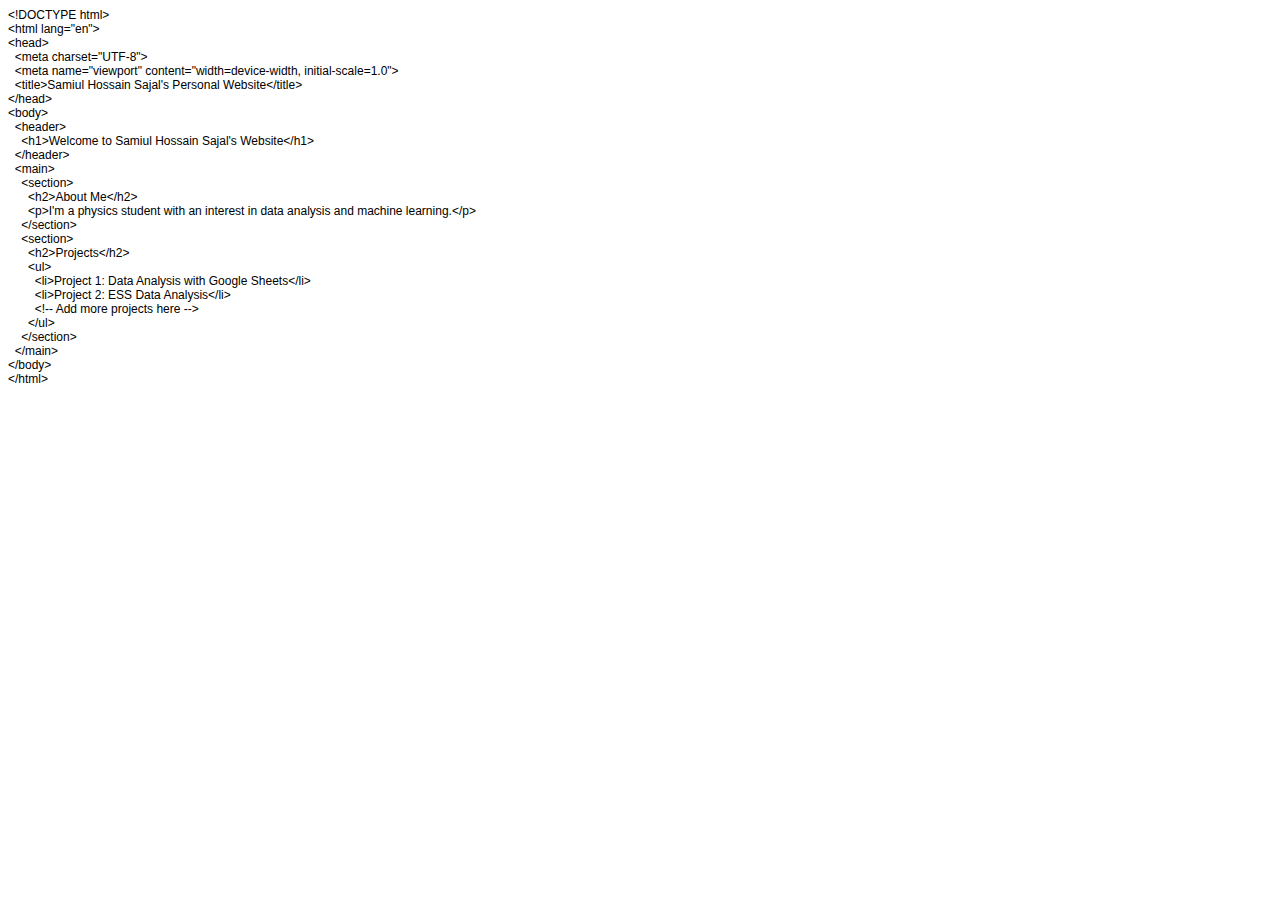
==== index.html @ 95384a32 "Add files via upload" ====
<!DOCTYPE html PUBLIC "-//W3C//DTD HTML 4.01//EN" "http://www.w3.org/TR/html4/strict.dtd">
<html>
<head>
  <meta http-equiv="Content-Type" content="text/html; charset=utf-8">
  <meta http-equiv="Content-Style-Type" content="text/css">
  <title></title>
  <meta name="Generator" content="Cocoa HTML Writer">
  <meta name="CocoaVersion" content="2487.7">
  <style type="text/css">
    p.p1 {margin: 0.0px 0.0px 0.0px 0.0px; font: 12.0px Helvetica}
  </style>
</head>
<body>
<p class="p1">&lt;!DOCTYPE html&gt;</p>
<p class="p1">&lt;html lang="en"&gt;</p>
<p class="p1">&lt;head&gt;</p>
<p class="p1"><span class="Apple-converted-space">  </span>&lt;meta charset="UTF-8"&gt;</p>
<p class="p1"><span class="Apple-converted-space">  </span>&lt;meta name="viewport" content="width=device-width, initial-scale=1.0"&gt;</p>
<p class="p1"><span class="Apple-converted-space">  </span>&lt;title&gt;Samiul Hossain Sajal's Personal Website&lt;/title&gt;</p>
<p class="p1">&lt;/head&gt;</p>
<p class="p1">&lt;body&gt;</p>
<p class="p1"><span class="Apple-converted-space">  </span>&lt;header&gt;</p>
<p class="p1"><span class="Apple-converted-space">    </span>&lt;h1&gt;Welcome to Samiul Hossain Sajal's Website&lt;/h1&gt;</p>
<p class="p1"><span class="Apple-converted-space">  </span>&lt;/header&gt;</p>
<p class="p1"><span class="Apple-converted-space">  </span>&lt;main&gt;</p>
<p class="p1"><span class="Apple-converted-space">    </span>&lt;section&gt;</p>
<p class="p1"><span class="Apple-converted-space">      </span>&lt;h2&gt;About Me&lt;/h2&gt;</p>
<p class="p1"><span class="Apple-converted-space">      </span>&lt;p&gt;I'm a physics student with an interest in data analysis and machine learning.&lt;/p&gt;</p>
<p class="p1"><span class="Apple-converted-space">    </span>&lt;/section&gt;</p>
<p class="p1"><span class="Apple-converted-space">    </span>&lt;section&gt;</p>
<p class="p1"><span class="Apple-converted-space">      </span>&lt;h2&gt;Projects&lt;/h2&gt;</p>
<p class="p1"><span class="Apple-converted-space">      </span>&lt;ul&gt;</p>
<p class="p1"><span class="Apple-converted-space">        </span>&lt;li&gt;Project 1: Data Analysis with Google Sheets&lt;/li&gt;</p>
<p class="p1"><span class="Apple-converted-space">        </span>&lt;li&gt;Project 2: ESS Data Analysis&lt;/li&gt;</p>
<p class="p1"><span class="Apple-converted-space">        </span>&lt;!-- Add more projects here --&gt;</p>
<p class="p1"><span class="Apple-converted-space">      </span>&lt;/ul&gt;</p>
<p class="p1"><span class="Apple-converted-space">    </span>&lt;/section&gt;</p>
<p class="p1"><span class="Apple-converted-space">  </span>&lt;/main&gt;</p>
<p class="p1">&lt;/body&gt;</p>
<p class="p1">&lt;/html&gt;</p>
</body>
</html>
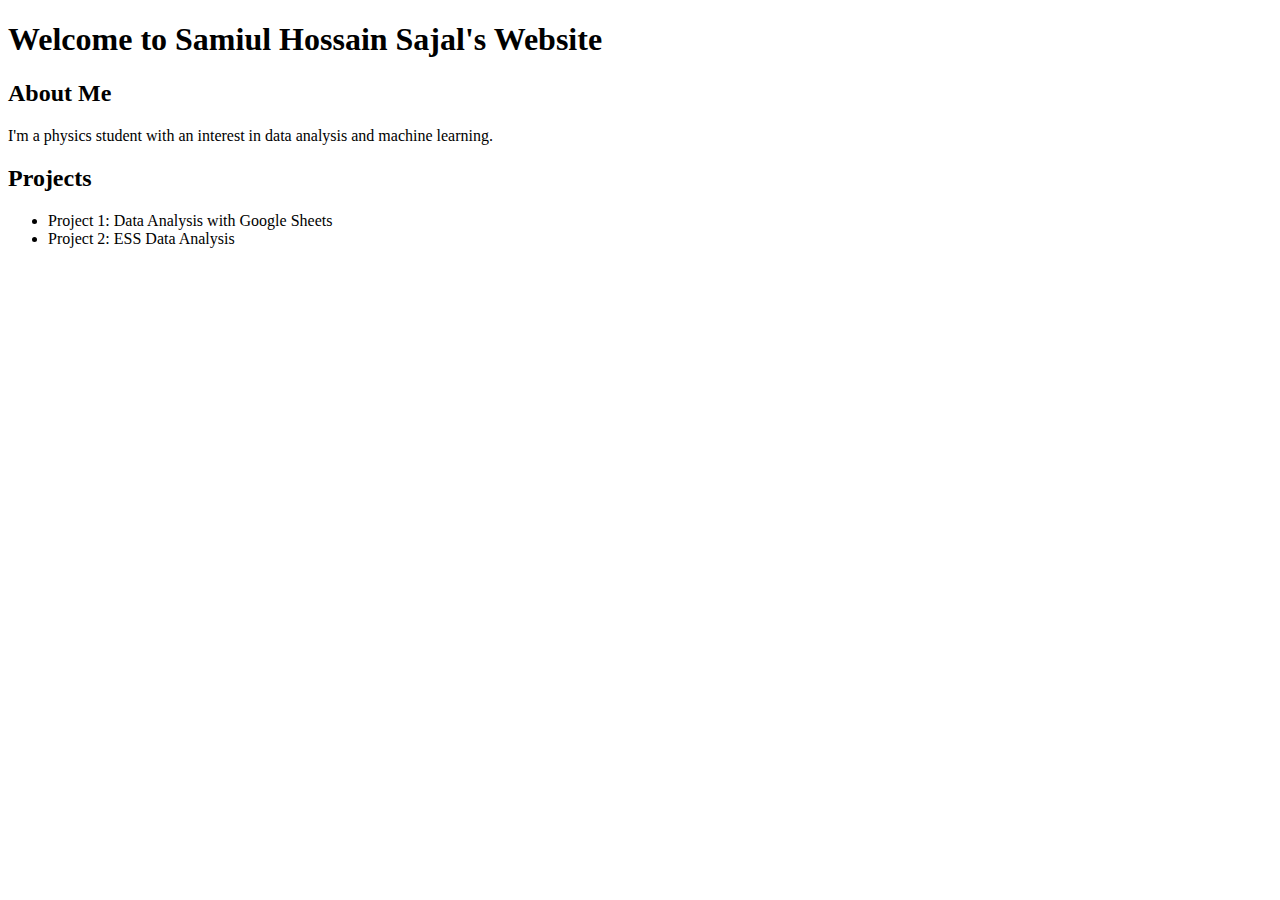
==== commit c4584fba: "index.html" ====
--- a/index.html
+++ b/index.html
@@ -1,42 +1,28 @@
-<!DOCTYPE html PUBLIC "-//W3C//DTD HTML 4.01//EN" "http://www.w3.org/TR/html4/strict.dtd">
-<html>
+<!DOCTYPE html>
+<html lang="en">
 <head>
-  <meta http-equiv="Content-Type" content="text/html; charset=utf-8">
-  <meta http-equiv="Content-Style-Type" content="text/css">
-  <title></title>
-  <meta name="Generator" content="Cocoa HTML Writer">
-  <meta name="CocoaVersion" content="2487.7">
-  <style type="text/css">
-    p.p1 {margin: 0.0px 0.0px 0.0px 0.0px; font: 12.0px Helvetica}
-  </style>
+  <meta charset="UTF-8">
+  <meta name="viewport" content="width=device-width, initial-scale=1.0">
+  <title>Samiul Hossain Sajal's Personal Website</title>
 </head>
 <body>
-<p class="p1">&lt;!DOCTYPE html&gt;</p>
-<p class="p1">&lt;html lang="en"&gt;</p>
-<p class="p1">&lt;head&gt;</p>
-<p class="p1"><span class="Apple-converted-space">  </span>&lt;meta charset="UTF-8"&gt;</p>
-<p class="p1"><span class="Apple-converted-space">  </span>&lt;meta name="viewport" content="width=device-width, initial-scale=1.0"&gt;</p>
-<p class="p1"><span class="Apple-converted-space">  </span>&lt;title&gt;Samiul Hossain Sajal's Personal Website&lt;/title&gt;</p>
-<p class="p1">&lt;/head&gt;</p>
-<p class="p1">&lt;body&gt;</p>
-<p class="p1"><span class="Apple-converted-space">  </span>&lt;header&gt;</p>
-<p class="p1"><span class="Apple-converted-space">    </span>&lt;h1&gt;Welcome to Samiul Hossain Sajal's Website&lt;/h1&gt;</p>
-<p class="p1"><span class="Apple-converted-space">  </span>&lt;/header&gt;</p>
-<p class="p1"><span class="Apple-converted-space">  </span>&lt;main&gt;</p>
-<p class="p1"><span class="Apple-converted-space">    </span>&lt;section&gt;</p>
-<p class="p1"><span class="Apple-converted-space">      </span>&lt;h2&gt;About Me&lt;/h2&gt;</p>
-<p class="p1"><span class="Apple-converted-space">      </span>&lt;p&gt;I'm a physics student with an interest in data analysis and machine learning.&lt;/p&gt;</p>
-<p class="p1"><span class="Apple-converted-space">    </span>&lt;/section&gt;</p>
-<p class="p1"><span class="Apple-converted-space">    </span>&lt;section&gt;</p>
-<p class="p1"><span class="Apple-converted-space">      </span>&lt;h2&gt;Projects&lt;/h2&gt;</p>
-<p class="p1"><span class="Apple-converted-space">      </span>&lt;ul&gt;</p>
-<p class="p1"><span class="Apple-converted-space">        </span>&lt;li&gt;Project 1: Data Analysis with Google Sheets&lt;/li&gt;</p>
-<p class="p1"><span class="Apple-converted-space">        </span>&lt;li&gt;Project 2: ESS Data Analysis&lt;/li&gt;</p>
-<p class="p1"><span class="Apple-converted-space">        </span>&lt;!-- Add more projects here --&gt;</p>
-<p class="p1"><span class="Apple-converted-space">      </span>&lt;/ul&gt;</p>
-<p class="p1"><span class="Apple-converted-space">    </span>&lt;/section&gt;</p>
-<p class="p1"><span class="Apple-converted-space">  </span>&lt;/main&gt;</p>
-<p class="p1">&lt;/body&gt;</p>
-<p class="p1">&lt;/html&gt;</p>
+  <header>
+    <h1>Welcome to Samiul Hossain Sajal's Website</h1>
+  </header>
+  <main>
+    <section>
+      <h2>About Me</h2>
+      <p>I'm a physics student with an interest in data analysis and machine learning.</p>
+    </section>
+    <section>
+      <h2>Projects</h2>
+      <ul>
+        <li>Project 1: Data Analysis with Google Sheets</li>
+        <li>Project 2: ESS Data Analysis</li>
+        <!-- Add more projects here -->
+      </ul>
+    </section>
+  </main>
 </body>
 </html>
+
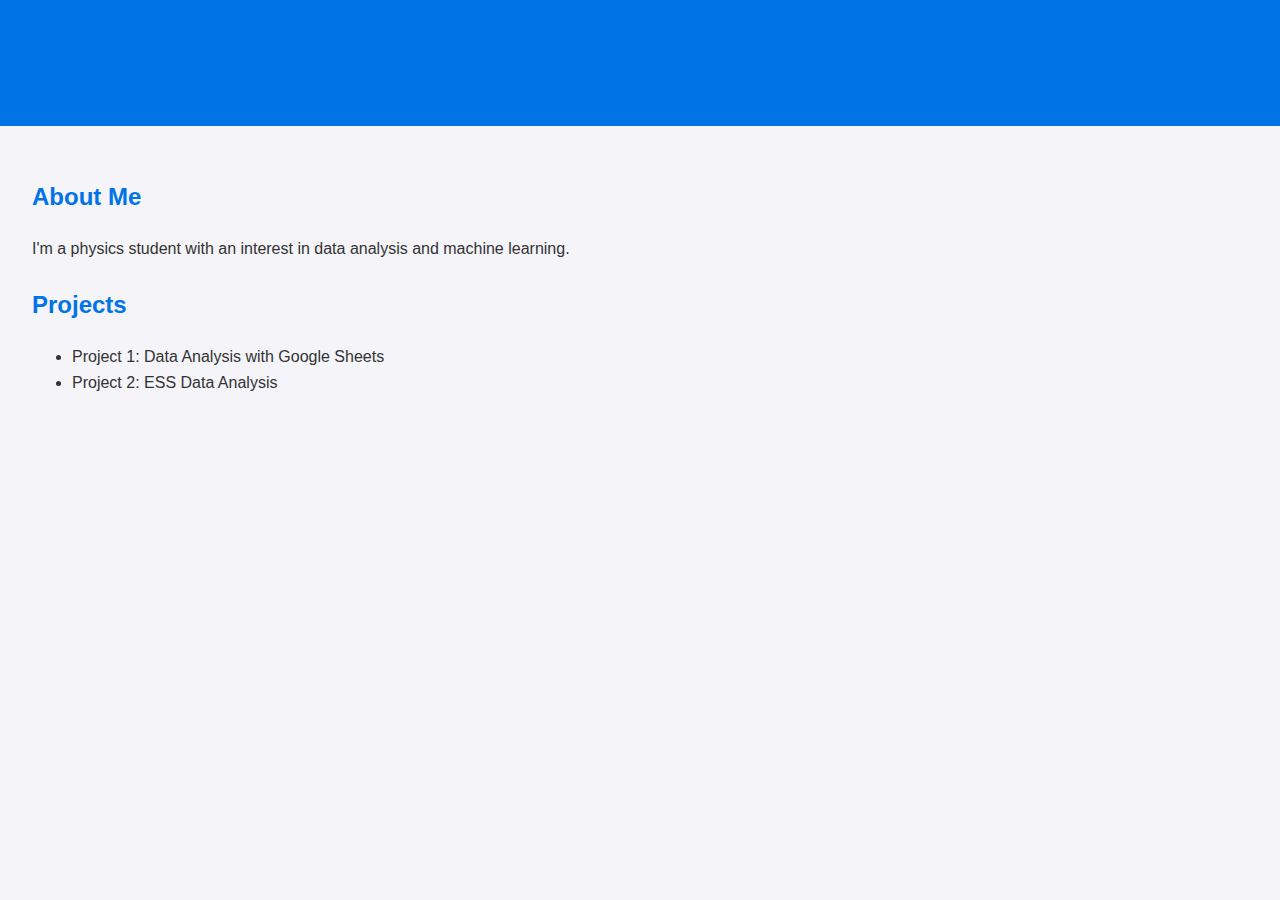
==== commit 9776b5ff: "index.html" ====
--- a/index.html
+++ b/index.html
@@ -1,14 +1,18 @@
 <!DOCTYPE html>
 <html lang="en">
+
 <head>
   <meta charset="UTF-8">
   <meta name="viewport" content="width=device-width, initial-scale=1.0">
   <title>Samiul Hossain Sajal's Personal Website</title>
+  <link rel="stylesheet" href="style.css"> <!-- Add this line -->
 </head>
+
 <body>
   <header>
     <h1>Welcome to Samiul Hossain Sajal's Website</h1>
   </header>
+
   <main>
     <section>
       <h2>About Me</h2>
@@ -24,5 +28,7 @@
     </section>
   </main>
 </body>
+
 </html>
 
+
--- a/style.css
+++ b/style.css
@@ -0,0 +1,28 @@
+body {
+  font-family: Arial, sans-serif;
+  line-height: 1.6;
+  margin: 0;
+  padding: 0;
+  background-color: #f4f4f9;
+  color: #333;
+}
+
+header {
+  background: #0073e6;
+  color: white;
+  padding: 1em 0;
+  text-align: center;
+}
+
+main {
+  padding: 2em;
+}
+
+section {
+  margin-bottom: 1.5em;
+}
+
+h1, h2 {
+  color: #0073e6;
+}
+
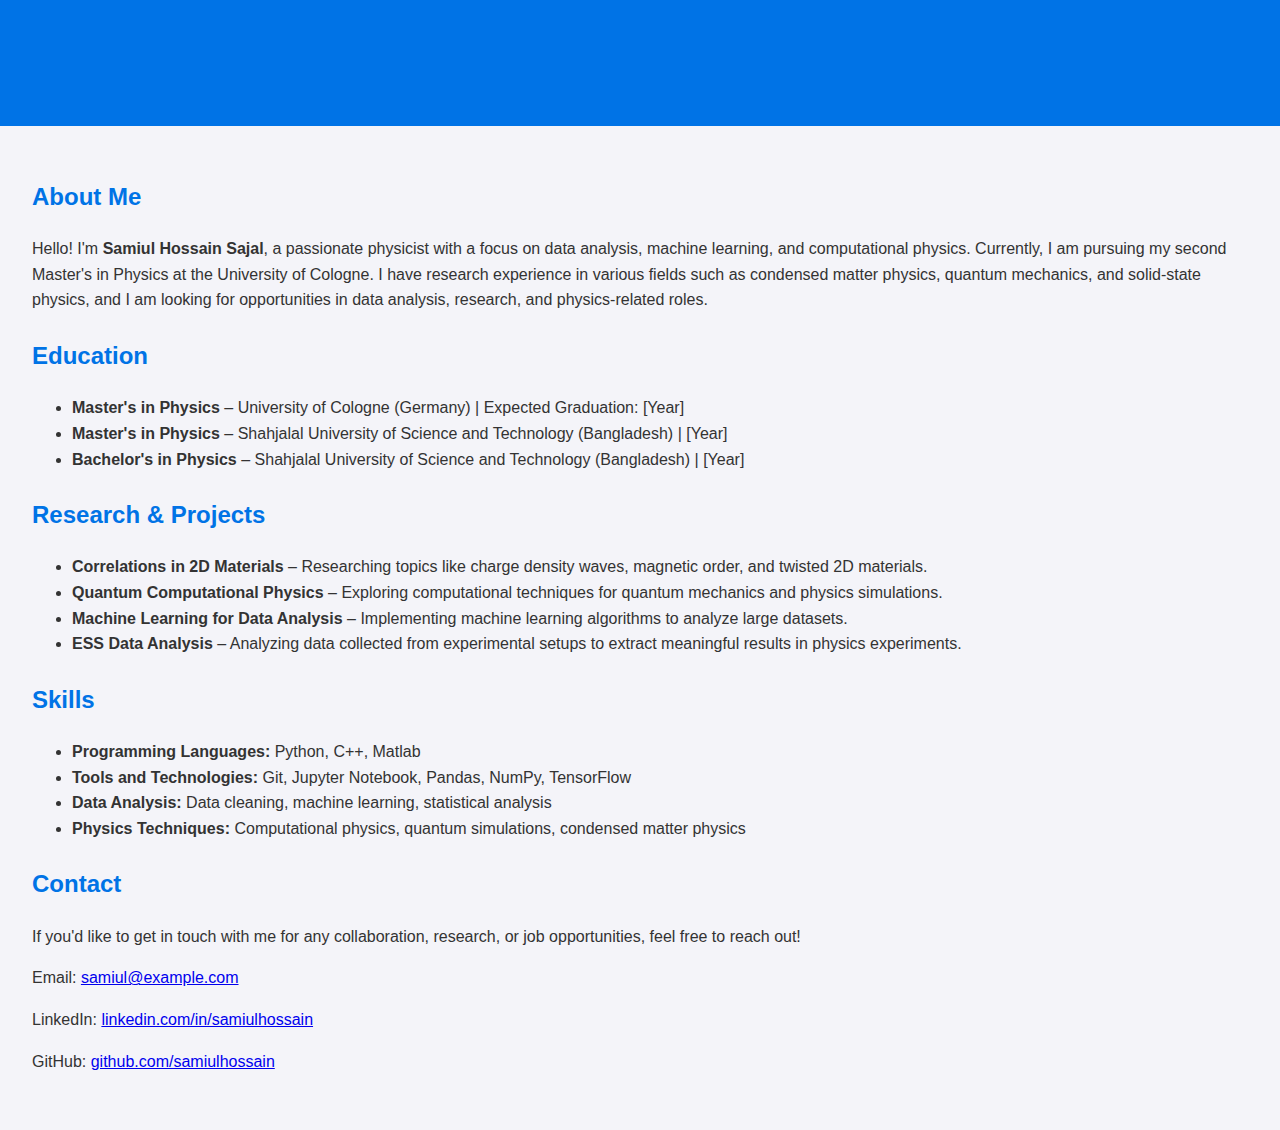
==== commit a384dbc6: "index.html" ====
--- a/index.html
+++ b/index.html
@@ -1,34 +1,58 @@
 <!DOCTYPE html>
 <html lang="en">
+<head>
+    <meta charset="UTF-8">
+    <meta name="viewport" content="width=device-width, initial-scale=1.0">
+    <title>Samiul Hossain Sajal's Personal Website</title>
+    <link rel="stylesheet" href="style.css">
+</head>
+<body>
+    <header>
+        <h1>Welcome to Samiul Hossain Sajal's Personal Website</h1>
+    </header>
 
-<head>
-  <meta charset="UTF-8">
-  <meta name="viewport" content="width=device-width, initial-scale=1.0">
-  <title>Samiul Hossain Sajal's Personal Website</title>
-  <link rel="stylesheet" href="style.css"> <!-- Add this line -->
-</head>
+    <main>
+        <section id="about">
+            <h2>About Me</h2>
+            <p>Hello! I'm <strong>Samiul Hossain Sajal</strong>, a passionate physicist with a focus on data analysis, machine learning, and computational physics. Currently, I am pursuing my second Master's in Physics at the University of Cologne. I have research experience in various fields such as condensed matter physics, quantum mechanics, and solid-state physics, and I am looking for opportunities in data analysis, research, and physics-related roles.</p>
+        </section>
 
-<body>
-  <header>
-    <h1>Welcome to Samiul Hossain Sajal's Website</h1>
-  </header>
+        <section id="education">
+            <h2>Education</h2>
+            <ul>
+                <li><strong>Master's in Physics</strong> – University of Cologne (Germany) | Expected Graduation: [Year]</li>
+                <li><strong>Master's in Physics</strong> – Shahjalal University of Science and Technology (Bangladesh) | [Year]</li>
+                <li><strong>Bachelor's in Physics</strong> – Shahjalal University of Science and Technology (Bangladesh) | [Year]</li>
+            </ul>
+        </section>
 
-  <main>
-    <section>
-      <h2>About Me</h2>
-      <p>I'm a physics student with an interest in data analysis and machine learning.</p>
-    </section>
-    <section>
-      <h2>Projects</h2>
-      <ul>
-        <li>Project 1: Data Analysis with Google Sheets</li>
-        <li>Project 2: ESS Data Analysis</li>
-        <!-- Add more projects here -->
-      </ul>
-    </section>
-  </main>
+        <section id="research">
+            <h2>Research & Projects</h2>
+            <ul>
+                <li><strong>Correlations in 2D Materials</strong> – Researching topics like charge density waves, magnetic order, and twisted 2D materials.</li>
+                <li><strong>Quantum Computational Physics</strong> – Exploring computational techniques for quantum mechanics and physics simulations.</li>
+                <li><strong>Machine Learning for Data Analysis</strong> – Implementing machine learning algorithms to analyze large datasets.</li>
+                <li><strong>ESS Data Analysis</strong> – Analyzing data collected from experimental setups to extract meaningful results in physics experiments.</li>
+            </ul>
+        </section>
+
+        <section id="skills">
+            <h2>Skills</h2>
+            <ul>
+                <li><strong>Programming Languages:</strong> Python, C++, Matlab</li>
+                <li><strong>Tools and Technologies:</strong> Git, Jupyter Notebook, Pandas, NumPy, TensorFlow</li>
+                <li><strong>Data Analysis:</strong> Data cleaning, machine learning, statistical analysis</li>
+                <li><strong>Physics Techniques:</strong> Computational physics, quantum simulations, condensed matter physics</li>
+            </ul>
+        </section>
+
+        <section id="contact">
+            <h2>Contact</h2>
+            <p>If you'd like to get in touch with me for any collaboration, research, or job opportunities, feel free to reach out!</p>
+            <p>Email: <a href="mailto:samiul@example.com">samiul@example.com</a></p>
+            <p>LinkedIn: <a href="https://www.linkedin.com/in/samiulhossain">linkedin.com/in/samiulhossain</a></p>
+            <p>GitHub: <a href="https://github.com/samiulhossain">github.com/samiulhossain</a></p>
+        </section>
+    </main>
 </body>
-
 </html>
-
-
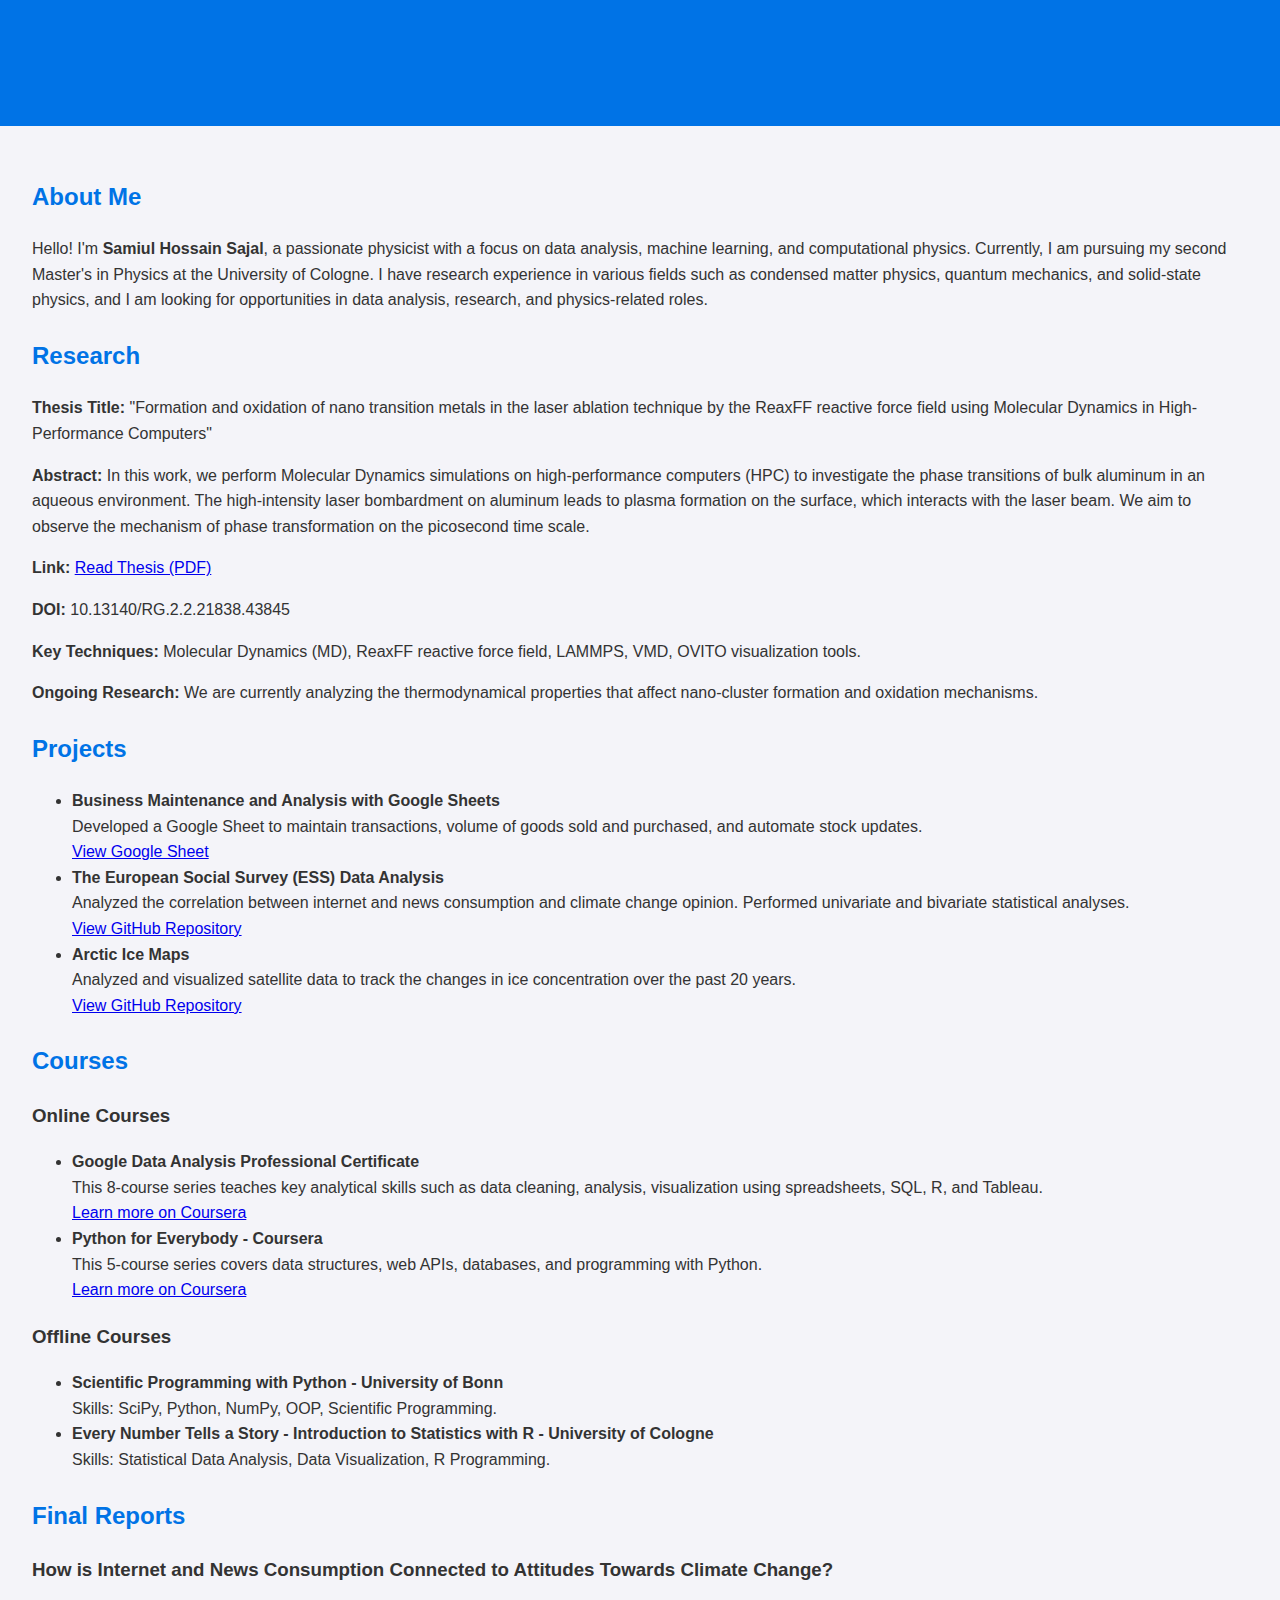
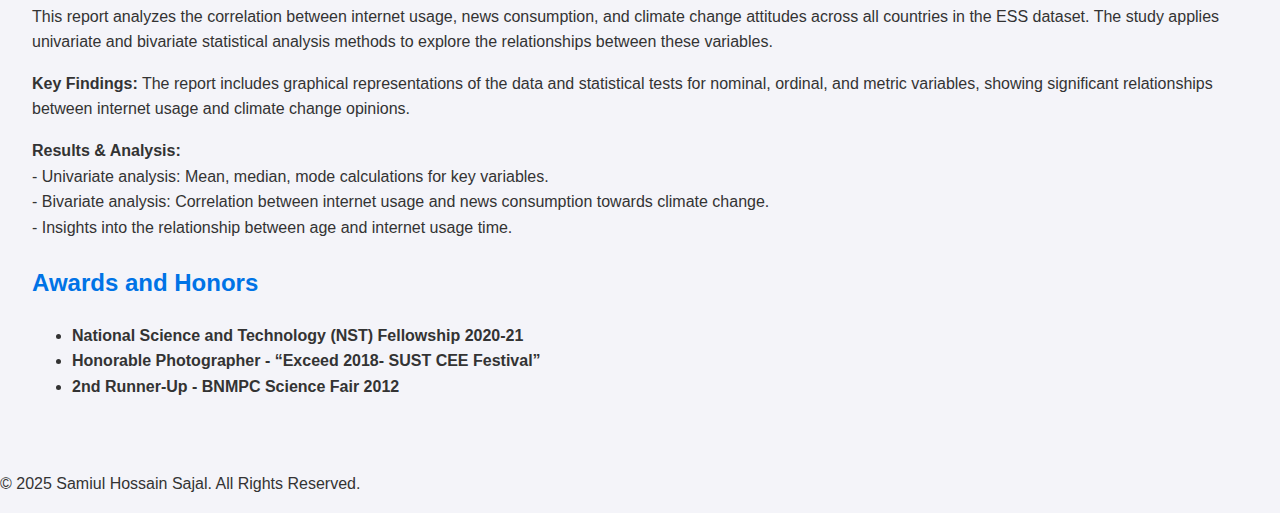
==== commit 4edf9e85: "index.html" ====
--- a/index.html
+++ b/index.html
@@ -17,42 +17,91 @@
             <p>Hello! I'm <strong>Samiul Hossain Sajal</strong>, a passionate physicist with a focus on data analysis, machine learning, and computational physics. Currently, I am pursuing my second Master's in Physics at the University of Cologne. I have research experience in various fields such as condensed matter physics, quantum mechanics, and solid-state physics, and I am looking for opportunities in data analysis, research, and physics-related roles.</p>
         </section>
 
-        <section id="education">
-            <h2>Education</h2>
+        <section id="research">
+            <h2>Research</h2>
+            <p><strong>Thesis Title:</strong> "Formation and oxidation of nano transition metals in the laser ablation technique by the ReaxFF reactive force field using Molecular Dynamics in High-Performance Computers" </p>
+            <p><strong>Abstract:</strong> In this work, we perform Molecular Dynamics simulations on high-performance computers (HPC) to investigate the phase transitions of bulk aluminum in an aqueous environment. The high-intensity laser bombardment on aluminum leads to plasma formation on the surface, which interacts with the laser beam. We aim to observe the mechanism of phase transformation on the picosecond time scale.</p>
+            <p><strong>Link:</strong> <a href="https://www.researchgate.net/publication/372522453_MSc_Thesis_Final#fullTextFileContent" target="_blank">Read Thesis (PDF)</a></p>
+            <p><strong>DOI:</strong> 10.13140/RG.2.2.21838.43845</p>
+            <p><strong>Key Techniques:</strong> Molecular Dynamics (MD), ReaxFF reactive force field, LAMMPS, VMD, OVITO visualization tools.</p>
+            <p><strong>Ongoing Research:</strong> We are currently analyzing the thermodynamical properties that affect nano-cluster formation and oxidation mechanisms.</p>
+        </section>
+
+        <section id="projects">
+            <h2>Projects</h2>
             <ul>
-                <li><strong>Master's in Physics</strong> – University of Cologne (Germany) | Expected Graduation: [Year]</li>
-                <li><strong>Master's in Physics</strong> – Shahjalal University of Science and Technology (Bangladesh) | [Year]</li>
-                <li><strong>Bachelor's in Physics</strong> – Shahjalal University of Science and Technology (Bangladesh) | [Year]</li>
+                <li>
+                    <strong>Business Maintenance and Analysis with Google Sheets</strong><br>
+                    Developed a Google Sheet to maintain transactions, volume of goods sold and purchased, and automate stock updates.<br>
+                    <a href="https://docs.google.com/spreadsheets/d/1Oe4CZt8P85GV68vdaZemYrRef8wVyhUdXqoocnmeuEU/edit?gid=581771623#gid=581771623" target="_blank">View Google Sheet</a>
+                </li>
+                <li>
+                    <strong>The European Social Survey (ESS) Data Analysis</strong><br>
+                    Analyzed the correlation between internet and news consumption and climate change opinion. Performed univariate and bivariate statistical analyses.<br>
+                    <a href="https://github.com/SAMIULSAJAL/internet-and-news-consumption" target="_blank">View GitHub Repository</a>
+                </li>
+                <li>
+                    <strong>Arctic Ice Maps</strong><br>
+                    Analyzed and visualized satellite data to track the changes in ice concentration over the past 20 years.<br>
+                    <a href="https://github.com/SAMIULSAJAL/arctic_ice_map" target="_blank">View GitHub Repository</a>
+                </li>
             </ul>
         </section>
 
-        <section id="research">
-            <h2>Research & Projects</h2>
+        <section id="courses">
+            <h2>Courses</h2>
+            <h3>Online Courses</h3>
             <ul>
-                <li><strong>Correlations in 2D Materials</strong> – Researching topics like charge density waves, magnetic order, and twisted 2D materials.</li>
-                <li><strong>Quantum Computational Physics</strong> – Exploring computational techniques for quantum mechanics and physics simulations.</li>
-                <li><strong>Machine Learning for Data Analysis</strong> – Implementing machine learning algorithms to analyze large datasets.</li>
-                <li><strong>ESS Data Analysis</strong> – Analyzing data collected from experimental setups to extract meaningful results in physics experiments.</li>
+                <li>
+                    <strong>Google Data Analysis Professional Certificate</strong><br>
+                    This 8-course series teaches key analytical skills such as data cleaning, analysis, visualization using spreadsheets, SQL, R, and Tableau.<br>
+                    <a href="https://www.coursera.org/professional-certificates/google-data-analytics" target="_blank">Learn more on Coursera</a>
+                </li>
+                <li>
+                    <strong>Python for Everybody - Coursera</strong><br>
+                    This 5-course series covers data structures, web APIs, databases, and programming with Python.<br>
+                    <a href="https://www.coursera.org/specializations/python" target="_blank">Learn more on Coursera</a>
+                </li>
+            </ul>
+            
+            <h3>Offline Courses</h3>
+            <ul>
+                <li>
+                    <strong>Scientific Programming with Python - University of Bonn</strong><br>
+                    Skills: SciPy, Python, NumPy, OOP, Scientific Programming.
+                </li>
+                <li>
+                    <strong>Every Number Tells a Story - Introduction to Statistics with R - University of Cologne</strong><br>
+                    Skills: Statistical Data Analysis, Data Visualization, R Programming.
+                </li>
             </ul>
         </section>
 
-        <section id="skills">
-            <h2>Skills</h2>
+        <section id="final-reports">
+            <h2>Final Reports</h2>
+            <h3>How is Internet and News Consumption Connected to Attitudes Towards Climate Change?</h3>
+            <p>This report analyzes the correlation between internet usage, news consumption, and climate change attitudes across all countries in the ESS dataset. The study applies univariate and bivariate statistical analysis methods to explore the relationships between these variables.</p>
+            <p><strong>Key Findings:</strong> The report includes graphical representations of the data and statistical tests for nominal, ordinal, and metric variables, showing significant relationships between internet usage and climate change opinions.</p>
+            <p><strong>Results & Analysis:</strong><br>
+                - Univariate analysis: Mean, median, mode calculations for key variables.<br>
+                - Bivariate analysis: Correlation between internet usage and news consumption towards climate change.<br>
+                - Insights into the relationship between age and internet usage time.
+            </p>
+        </section>
+
+        <section id="awards">
+            <h2>Awards and Honors</h2>
             <ul>
-                <li><strong>Programming Languages:</strong> Python, C++, Matlab</li>
-                <li><strong>Tools and Technologies:</strong> Git, Jupyter Notebook, Pandas, NumPy, TensorFlow</li>
-                <li><strong>Data Analysis:</strong> Data cleaning, machine learning, statistical analysis</li>
-                <li><strong>Physics Techniques:</strong> Computational physics, quantum simulations, condensed matter physics</li>
+                <li><strong>National Science and Technology (NST) Fellowship 2020-21</strong></li>
+                <li><strong>Honorable Photographer - “Exceed 2018- SUST CEE Festival”</strong></li>
+                <li><strong>2nd Runner-Up - BNMPC Science Fair 2012</strong></li>
             </ul>
         </section>
+    </main>
 
-        <section id="contact">
-            <h2>Contact</h2>
-            <p>If you'd like to get in touch with me for any collaboration, research, or job opportunities, feel free to reach out!</p>
-            <p>Email: <a href="mailto:samiul@example.com">samiul@example.com</a></p>
-            <p>LinkedIn: <a href="https://www.linkedin.com/in/samiulhossain">linkedin.com/in/samiulhossain</a></p>
-            <p>GitHub: <a href="https://github.com/samiulhossain">github.com/samiulhossain</a></p>
-        </section>
-    </main>
+    <footer>
+        <p>&copy; 2025 Samiul Hossain Sajal. All Rights Reserved.</p>
+    </footer>
 </body>
 </html>
+
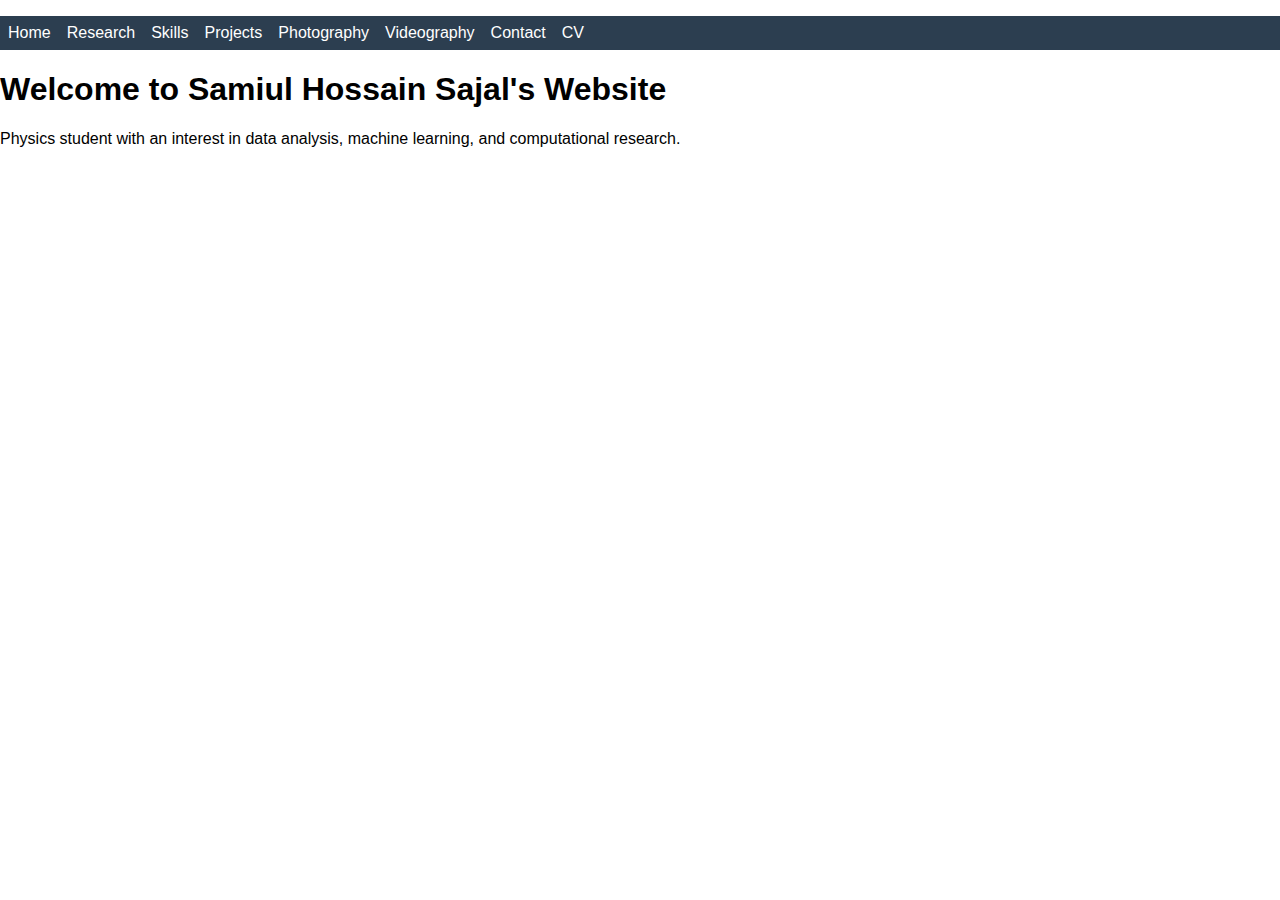
==== commit c44528c6: "test" ====
--- a/index.html
+++ b/index.html
@@ -3,105 +3,27 @@
 <head>
     <meta charset="UTF-8">
     <meta name="viewport" content="width=device-width, initial-scale=1.0">
-    <title>Samiul Hossain Sajal's Personal Website</title>
+    <title>Home - Samiul Hossain Sajal</title>
     <link rel="stylesheet" href="style.css">
 </head>
 <body>
     <header>
-        <h1>Welcome to Samiul Hossain Sajal's Personal Website</h1>
+        <nav>
+            <ul>
+                <li><a href="index.html">Home</a></li>
+                <li><a href="research.html">Research</a></li>
+                <li><a href="skills.html">Skills</a></li>
+                <li><a href="projects.html">Projects</a></li>
+                <li><a href="photography.html">Photography</a></li>
+                <li><a href="videography.html">Videography</a></li>
+                <li><a href="contact.html">Contact</a></li>
+                <li><a href="cv.html">CV</a></li>
+            </ul>
+        </nav>
     </header>
-
     <main>
-        <section id="about">
-            <h2>About Me</h2>
-            <p>Hello! I'm <strong>Samiul Hossain Sajal</strong>, a passionate physicist with a focus on data analysis, machine learning, and computational physics. Currently, I am pursuing my second Master's in Physics at the University of Cologne. I have research experience in various fields such as condensed matter physics, quantum mechanics, and solid-state physics, and I am looking for opportunities in data analysis, research, and physics-related roles.</p>
-        </section>
-
-        <section id="research">
-            <h2>Research</h2>
-            <p><strong>Thesis Title:</strong> "Formation and oxidation of nano transition metals in the laser ablation technique by the ReaxFF reactive force field using Molecular Dynamics in High-Performance Computers" </p>
-            <p><strong>Abstract:</strong> In this work, we perform Molecular Dynamics simulations on high-performance computers (HPC) to investigate the phase transitions of bulk aluminum in an aqueous environment. The high-intensity laser bombardment on aluminum leads to plasma formation on the surface, which interacts with the laser beam. We aim to observe the mechanism of phase transformation on the picosecond time scale.</p>
-            <p><strong>Link:</strong> <a href="https://www.researchgate.net/publication/372522453_MSc_Thesis_Final#fullTextFileContent" target="_blank">Read Thesis (PDF)</a></p>
-            <p><strong>DOI:</strong> 10.13140/RG.2.2.21838.43845</p>
-            <p><strong>Key Techniques:</strong> Molecular Dynamics (MD), ReaxFF reactive force field, LAMMPS, VMD, OVITO visualization tools.</p>
-            <p><strong>Ongoing Research:</strong> We are currently analyzing the thermodynamical properties that affect nano-cluster formation and oxidation mechanisms.</p>
-        </section>
-
-        <section id="projects">
-            <h2>Projects</h2>
-            <ul>
-                <li>
-                    <strong>Business Maintenance and Analysis with Google Sheets</strong><br>
-                    Developed a Google Sheet to maintain transactions, volume of goods sold and purchased, and automate stock updates.<br>
-                    <a href="https://docs.google.com/spreadsheets/d/1Oe4CZt8P85GV68vdaZemYrRef8wVyhUdXqoocnmeuEU/edit?gid=581771623#gid=581771623" target="_blank">View Google Sheet</a>
-                </li>
-                <li>
-                    <strong>The European Social Survey (ESS) Data Analysis</strong><br>
-                    Analyzed the correlation between internet and news consumption and climate change opinion. Performed univariate and bivariate statistical analyses.<br>
-                    <a href="https://github.com/SAMIULSAJAL/internet-and-news-consumption" target="_blank">View GitHub Repository</a>
-                </li>
-                <li>
-                    <strong>Arctic Ice Maps</strong><br>
-                    Analyzed and visualized satellite data to track the changes in ice concentration over the past 20 years.<br>
-                    <a href="https://github.com/SAMIULSAJAL/arctic_ice_map" target="_blank">View GitHub Repository</a>
-                </li>
-            </ul>
-        </section>
-
-        <section id="courses">
-            <h2>Courses</h2>
-            <h3>Online Courses</h3>
-            <ul>
-                <li>
-                    <strong>Google Data Analysis Professional Certificate</strong><br>
-                    This 8-course series teaches key analytical skills such as data cleaning, analysis, visualization using spreadsheets, SQL, R, and Tableau.<br>
-                    <a href="https://www.coursera.org/professional-certificates/google-data-analytics" target="_blank">Learn more on Coursera</a>
-                </li>
-                <li>
-                    <strong>Python for Everybody - Coursera</strong><br>
-                    This 5-course series covers data structures, web APIs, databases, and programming with Python.<br>
-                    <a href="https://www.coursera.org/specializations/python" target="_blank">Learn more on Coursera</a>
-                </li>
-            </ul>
-            
-            <h3>Offline Courses</h3>
-            <ul>
-                <li>
-                    <strong>Scientific Programming with Python - University of Bonn</strong><br>
-                    Skills: SciPy, Python, NumPy, OOP, Scientific Programming.
-                </li>
-                <li>
-                    <strong>Every Number Tells a Story - Introduction to Statistics with R - University of Cologne</strong><br>
-                    Skills: Statistical Data Analysis, Data Visualization, R Programming.
-                </li>
-            </ul>
-        </section>
-
-        <section id="final-reports">
-            <h2>Final Reports</h2>
-            <h3>How is Internet and News Consumption Connected to Attitudes Towards Climate Change?</h3>
-            <p>This report analyzes the correlation between internet usage, news consumption, and climate change attitudes across all countries in the ESS dataset. The study applies univariate and bivariate statistical analysis methods to explore the relationships between these variables.</p>
-            <p><strong>Key Findings:</strong> The report includes graphical representations of the data and statistical tests for nominal, ordinal, and metric variables, showing significant relationships between internet usage and climate change opinions.</p>
-            <p><strong>Results & Analysis:</strong><br>
-                - Univariate analysis: Mean, median, mode calculations for key variables.<br>
-                - Bivariate analysis: Correlation between internet usage and news consumption towards climate change.<br>
-                - Insights into the relationship between age and internet usage time.
-            </p>
-        </section>
-
-        <section id="awards">
-            <h2>Awards and Honors</h2>
-            <ul>
-                <li><strong>National Science and Technology (NST) Fellowship 2020-21</strong></li>
-                <li><strong>Honorable Photographer - “Exceed 2018- SUST CEE Festival”</strong></li>
-                <li><strong>2nd Runner-Up - BNMPC Science Fair 2012</strong></li>
-            </ul>
-        </section>
+        <h1>Welcome to Samiul Hossain Sajal's Website</h1>
+        <p>Physics student with an interest in data analysis, machine learning, and computational research.</p>
     </main>
-
-    <footer>
-        <p>&copy; 2025 Samiul Hossain Sajal. All Rights Reserved.</p>
-    </footer>
 </body>
 </html>
-
--- a/style.css
+++ b/style.css
@@ -1,28 +1,25 @@
 body {
   font-family: Arial, sans-serif;
-  line-height: 1.6;
   margin: 0;
   padding: 0;
-  background-color: #f4f4f9;
-  color: #333;
 }
 
-header {
-  background: #0073e6;
-  color: white;
-  padding: 1em 0;
-  text-align: center;
+header nav ul {
+  display: flex;
+  list-style: none;
+  background-color: #2c3e50;
+  padding: 0.5rem;
 }
 
-main {
-  padding: 2em;
+header nav ul li {
+  margin-right: 1rem;
 }
 
-section {
-  margin-bottom: 1.5em;
+header nav ul li a {
+  text-decoration: none;
+  color: white;
 }
 
-h1, h2 {
-  color: #0073e6;
+header nav ul li a:hover {
+  text-decoration: underline;
 }
-
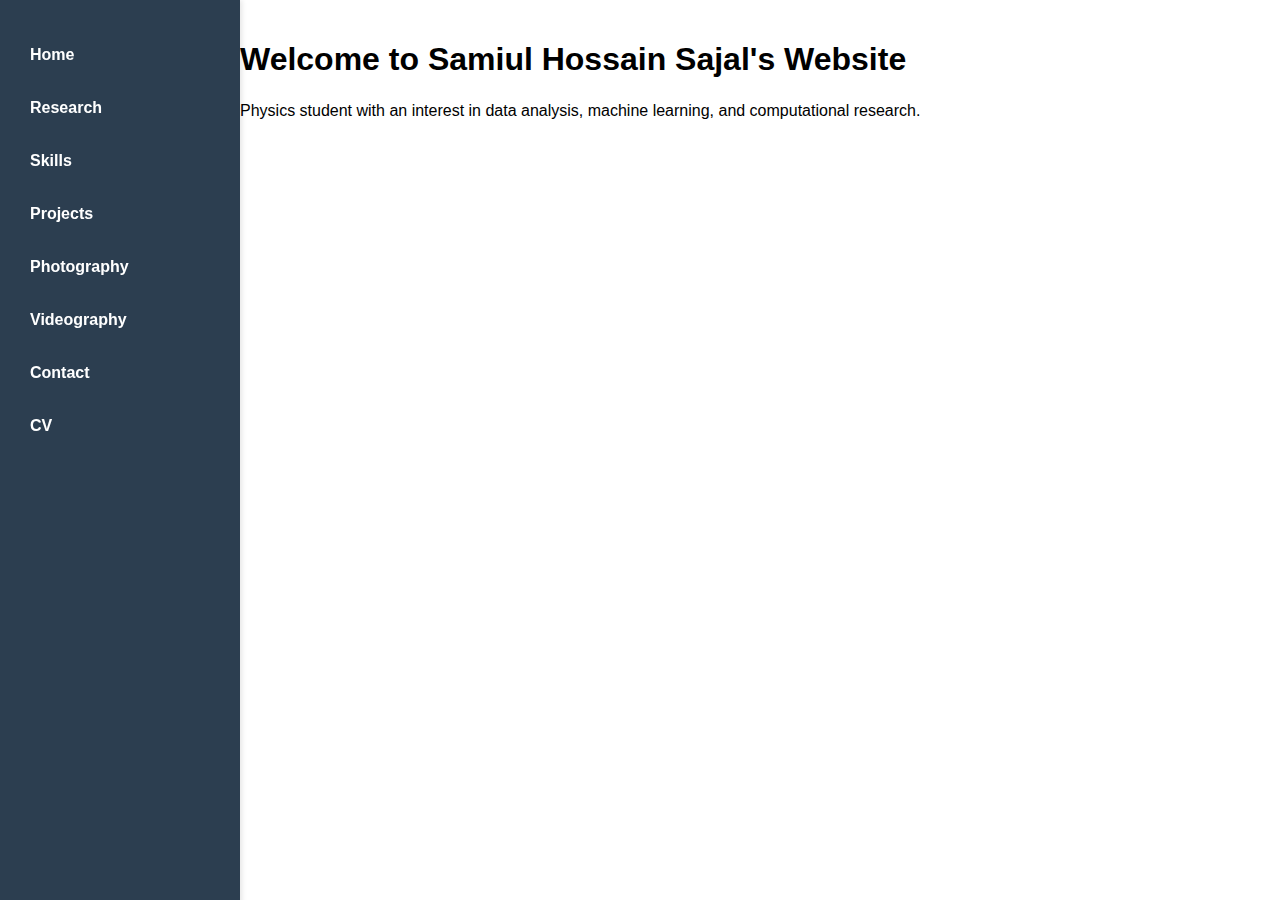
==== commit 0ed9b6f6: "side bar" ====
--- a/index.html
+++ b/index.html
@@ -3,12 +3,13 @@
 <head>
     <meta charset="UTF-8">
     <meta name="viewport" content="width=device-width, initial-scale=1.0">
-    <title>Home - Samiul Hossain Sajal</title>
+    <title>Page Title</title>
     <link rel="stylesheet" href="style.css">
 </head>
 <body>
-    <header>
-        <nav>
+    <div class="container">
+        <!-- Left-Side Navigation -->
+        <nav class="sidebar">
             <ul>
                 <li><a href="index.html">Home</a></li>
                 <li><a href="research.html">Research</a></li>
@@ -20,7 +21,6 @@
                 <li><a href="cv.html">CV</a></li>
             </ul>
         </nav>
-    </header>
     <main>
         <h1>Welcome to Samiul Hossain Sajal's Website</h1>
         <p>Physics student with an interest in data analysis, machine learning, and computational research.</p>
--- a/style.css
+++ b/style.css
@@ -1,25 +1,65 @@
+/* General Styles */
 body {
+  margin: 0;
   font-family: Arial, sans-serif;
-  margin: 0;
+  display: flex;
+  height: 100vh;
+}
+
+/* Container for Sidebar and Main Content */
+.container {
+  display: flex;
+  width: 100%;
+}
+
+/* Sidebar Navigation */
+.sidebar {
+  width: 200px;
+  background-color: #2c3e50;
+  color: white;
+  padding: 20px;
+  box-shadow: 2px 0 5px rgba(0, 0, 0, 0.1);
+  height: 100%;
+  position: fixed;
+}
+
+.sidebar ul {
+  list-style-type: none;
   padding: 0;
 }
 
-header nav ul {
-  display: flex;
-  list-style: none;
-  background-color: #2c3e50;
-  padding: 0.5rem;
+.sidebar ul li {
+  margin: 15px 0;
 }
 
-header nav ul li {
-  margin-right: 1rem;
+.sidebar ul li a {
+  text-decoration: none;
+  color: white;
+  font-weight: bold;
+  display: block;
+  padding: 10px;
+  border-radius: 5px;
+  transition: background 0.3s;
 }
 
-header nav ul li a {
-  text-decoration: none;
-  color: white;
+.sidebar ul li a:hover {
+  background-color: #34495e;
 }
 
-header nav ul li a:hover {
-  text-decoration: underline;
+/* Main Content */
+main {
+  margin-left: 220px; /* Leave space for the sidebar */
+  padding: 20px;
+  flex: 1;
+  overflow-y: auto;
 }
+
+h1 {
+  font-size: 2rem;
+  margin-bottom: 20px;
+}
+
+p {
+  line-height: 1.6;
+  font-size: 1rem;
+}
